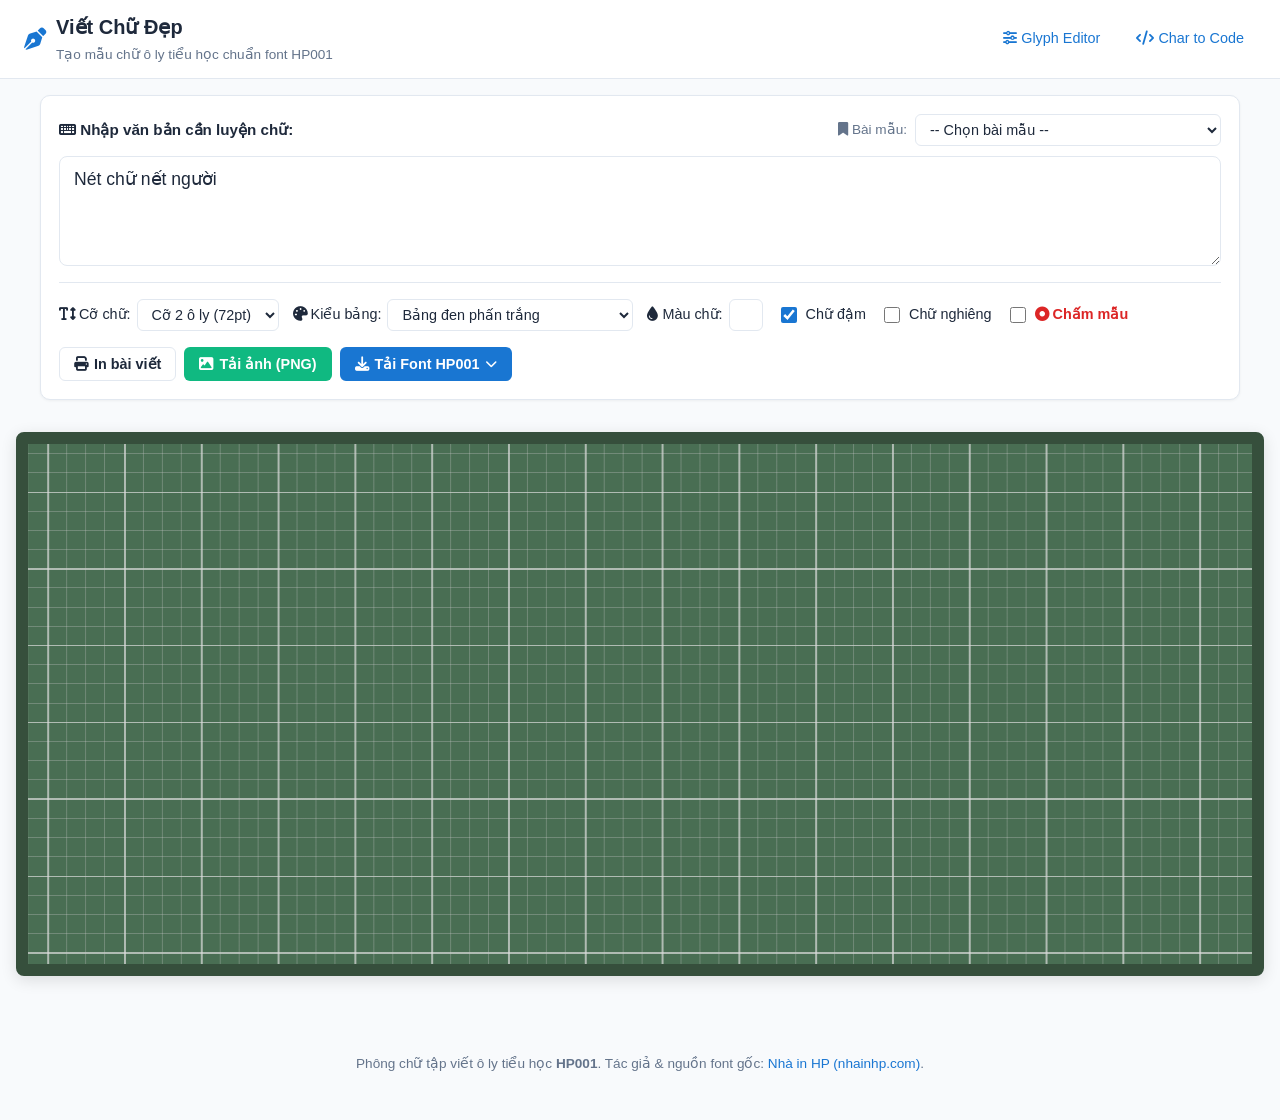
==== index.html @ 9277cbaa "fix(blackboard): isolate blackboard line metrics and line-height from multiline grid capping" ====
<!DOCTYPE html>
<html lang="vi">
  <head>
    <meta charset="UTF-8" />
    <meta name="viewport" content="width=device-width, initial-scale=1.0" />
    <title>Viết Chữ Đẹp - Tạo Mẫu Chữ Ô Ly Tiểu Học (HP001)</title>
    
    <link rel="apple-touch-icon" sizes="180x180" href="/static/img/favicon/apple-touch-icon.png" />
    <link rel="icon" type="image/png" sizes="32x32" href="/static/img/favicon/favicon-32x32.png" />
    <link rel="icon" type="image/png" sizes="16x16" href="/static/img/favicon/favicon-16x16.png" />
    <link rel="manifest" href="/static/img/favicon/site.webmanifest" />
    <link rel="shortcut icon" href="/static/img/favicon/favicon.ico" />
    <meta name="theme-color" content="#ffffff" />

    <!-- Preload handwriting fonts (regular & bold) & blackboard image -->
    <link rel="preload" href="/static/font/HP001N30.ttf" as="font" type="font/ttf" crossorigin />
    <link rel="preload" href="/static/font/HP001B30.ttf" as="font" type="font/ttf" crossorigin />
    <link rel="preload" href="/static/img/blackboard.png" as="image" />

    <link rel="stylesheet" href="/static/css/main.css?v=20261015_4" />
    <link rel="stylesheet" href="/static/css/board.css?v=20261015_4" />
    <link rel="stylesheet" href="https://cdnjs.cloudflare.com/ajax/libs/font-awesome/6.1.2/css/all.min.css" />

    <script src="/static/js/jquery-3.6.0.min.js"></script>
    <script src="/static/js/config.js?v=20261015_4"></script>
    <script src="/static/js/utils.js?v=20261015_4"></script>
    <script src="/static/js/model.js?v=20261015_4"></script>
    <script src="/static/js/view.js?v=20261015_4"></script>
    <script src="/static/js/controller.js?v=20261015_4"></script>
    <script src="/static/js/index.js?v=20261015_4"></script>
  </head>
  <body>
    <header class="app-header no-print">
      <div class="brand">
        <i class="fa-solid fa-pen-nib" style="color: #1976d2; font-size: 1.4rem;"></i>
        <div>
          <h1>Viết Chữ Đẹp</h1>
          <span>Tạo mẫu chữ ô ly tiểu học chuẩn font HP001</span>
        </div>
      </div>
      <nav class="nav-links">
        <a href="/editor/" title="Công cụ chỉnh sửa các quy tắc nối chữ"><i class="fa-solid fa-sliders"></i> Glyph Editor</a>
        <a href="/getcode.html" title="Tra cứu mã ký tự Unicode"><i class="fa-solid fa-code"></i> Char to Code</a>
      </nav>
    </header>

    <main class="app-main">
      <div class="panel-container no-print">
        <div class="panel">
          <div class="input-section">
            <div class="input-header">
              <label for="input"><i class="fa-solid fa-keyboard"></i> Nhập văn bản cần luyện chữ:</label>
              <div class="sample-select-wrapper">
                <span><i class="fa-solid fa-bookmark"></i> Bài mẫu:</span>
                <select id="sample-select" onchange="view.loadSample(this.value)">
                  <option value="">-- Chọn bài mẫu --</option>
                  <option value="sample1">Nét chữ nết người</option>
                  <option value="sample2">Công cha như núi Thái Sơn (Thơ lục bát)</option>
                  <option value="sample3">Học ăn, học nói...</option>
                  <option value="sample4">Trường của em be bé (Bài thơ tiểu học)</option>
                  <option value="sample5">Bảng chữ cái tiếng Việt</option>
                </select>
              </div>
            </div>
            <textarea id="input" placeholder="Nhập chữ cần luyện viết tại đây (ví dụ: Nét chữ nết người)..." rows="3">Nét chữ nết người</textarea>
          </div>

          <div class="toolbar">
            <div class="tool-group">
              <div class="tool-item">
                <label for="font-size-select"><i class="fa-solid fa-text-height"></i> Cỡ chữ:</label>
                <select id="font-size-select">
                  <option selected value="72">Cỡ 2 ô ly (72pt)</option>
                  <option value="37">Cỡ 1 ô ly (37pt)</option>
                </select>
              </div>

              <div class="tool-item">
                <label for="board-color-select"><i class="fa-solid fa-palette"></i> Kiểu bảng:</label>
                <select id="board-color-select">
                  <option selected value="black">Bảng đen phấn trắng</option>
                  <option value="white">Vở ô ly (Giấy trắng)</option>
                  <option value="white_11x14">Vở ô ly 11x14 (Trang vở)</option>
                  <option value="blackboard">Bảng con tiểu học (Blackboard)</option>
                </select>
              </div>

              <div class="tool-item">
                <label for="font-color-input"><i class="fa-solid fa-droplet"></i> Màu chữ:</label>
                <input type="color" id="font-color-input" value="#ffffff" title="Chọn màu chữ" />
              </div>

              <div class="tool-item">
                <input type="checkbox" id="weight-checkbox" checked />
                <label for="weight-checkbox">Chữ đậm</label>
              </div>

              <div class="tool-item">
                <input type="checkbox" id="style-checkbox" />
                <label for="style-checkbox">Chữ nghiêng</label>
              </div>

              <!-- Dotting feature controls -->
              <div class="tool-item tool-dotting-toggle">
                <input type="checkbox" id="dotting-checkbox" />
                <label for="dotting-checkbox" style="cursor: pointer; font-weight: 600; color: #dc2626;" title="Bật/Tắt chế độ chấm mẫu hướng dẫn viết">
                  <i class="fa-solid fa-circle-dot"></i> Chấm mẫu
                </label>
              </div>

              <div id="dotting-options" class="dotting-options-wrapper" style="display: none;">
                <div class="tool-item">
                  <label for="dotting-line-select" title="Chọn dòng để cài đặt riêng hoặc áp dụng chung"><i class="fa-solid fa-bars"></i> Dòng:</label>
                  <select id="dotting-line-select" style="padding: 2px 6px; font-size: 0.82rem; height: 26px; border-radius: 4px; border: 1px solid #cbd5e1;">
                    <option value="all">Tất cả các dòng</option>
                  </select>
                  <button type="button" id="btn-reset-line-dotting" class="btn-icon-subtle no-print" title="Đặt lại dòng này về mặc định chung" style="display: none; background: none; border: none; cursor: pointer; color: #dc2626; padding: 2px 4px; font-size: 0.85rem;">
                    <i class="fa-solid fa-rotate-left"></i>
                  </button>
                </div>

                <div class="tool-item">
                  <label for="dotting-spaces-input" title="Khoảng cách giữa 2 chấm (theo số ô lớn)">Cách:</label>
                  <input type="number" id="dotting-spaces-input" min="1" max="30" value="2" class="num-input-sm" title="Khoảng cách giữa các chấm (số ô lớn)" />
                  <span class="unit-text">ô</span>
                </div>

                <div class="tool-item">
                  <label for="dotting-reps-input" title="Số chấm trên một dòng">Số chấm:</label>
                  <input type="number" id="dotting-reps-input" min="1" max="50" value="5" class="num-input-sm" title="Số lần chấm trên một dòng" />
                  <span id="dotting-reps-badge" class="badge-subtle" title="Trạng thái lặp chấm">Tự do</span>
                </div>

                <div class="tool-item">
                  <label for="dotting-lines-input" title="Số dòng bài tập cần chấm">Số dòng:</label>
                  <input type="number" id="dotting-lines-input" min="1" max="30" value="1" class="num-input-sm" title="Số dòng bài tập cần chấm" />
                </div>

                <div class="tool-item">
                  <input type="checkbox" id="dotting-fulldot-checkbox" checked />
                  <label for="dotting-fulldot-checkbox" title="Chọn: Chấm toàn bộ dòng. Bỏ chọn: Chỉ chấm dòng 1 và đầu các dòng tiếp theo">Chấm hết</label>
                </div>

                <div class="tool-item">
                  <label for="dotting-outline-select" title="Chữ mờ đi kèm chấm để học sinh tập tô nét"><i class="fa-solid fa-pen-nib"></i> Nét mờ:</label>
                  <select id="dotting-outline-select" style="padding: 2px 6px; font-size: 0.82rem; height: 26px; border-radius: 4px; border: 1px solid #cbd5e1;">
                    <option value="none">Không nét mờ</option>
                    <optgroup label="Nét mờ (Độ mờ)">
                      <option value="faint_all">Cả dòng (Mờ)</option>
                      <option value="faint_first">Chữ đầu (Mờ)</option>
                    </optgroup>
                    <optgroup label="Chữ chấm đồ (HP001TD)">
                      <option value="dotted_all">Cả dòng (Chấm đồ)</option>
                      <option value="dotted_first">Chữ đầu (Chấm đồ)</option>
                    </optgroup>
                    <optgroup label="Viền nét (Rỗng lòng)">
                      <option value="curve_all">Cả dòng (Viền nét)</option>
                      <option value="curve_first">Chữ đầu (Viền nét)</option>
                    </optgroup>
                  </select>
                </div>

                <div class="tool-item">
                  <input type="color" id="dotting-color-input" value="#e53935" title="Màu chấm đặt bút" style="width: 26px; height: 26px; padding: 1px; border-radius: 4px; cursor: pointer; border: 1px solid #cbd5e1;" />
                </div>
              </div>
            </div>

            <div class="action-group">
              <button type="button" class="btn btn-outline" onclick="window.print()" title="In ra giấy A4 hoặc lưu PDF">
                <i class="fa-solid fa-print"></i> In bài viết
              </button>
              <button type="button" class="btn btn-success" onclick="view.exportToPng()" title="Tải hình ảnh nét cao PNG">
                <i class="fa-solid fa-image"></i> Tải ảnh (PNG)
              </button>

              <!-- Download Font Dropdown -->
              <div class="dropdown">
                <button type="button" class="btn btn-primary" title="Tải font chữ HP001 để cài đặt trên máy tính">
                  <i class="fa-solid fa-download"></i> Tải Font HP001 <i class="fa-solid fa-chevron-down" style="font-size: 0.75rem;"></i>
                </button>
                <div class="dropdown-content">
                  <button type="button" class="dropdown-item" onclick="view.downloadFont('normal')">
                    <i class="fa-solid fa-font"></i> Font Thường (HP001N30.ttf)
                  </button>
                  <button type="button" class="dropdown-item" onclick="view.downloadFont('bold')">
                    <i class="fa-solid fa-bold"></i> Font Đậm (HP001B30.ttf)
                  </button>
                  <a href="http://nhainhp.com/?page=taive" target="_blank" rel="noopener noreferrer" class="dropdown-item" title="Nguồn font HP001 & bộ gõ HPKey từ Nhà in HP">
                    <i class="fa-solid fa-arrow-up-right-from-square"></i> Nguồn font: nhainhp.com
                  </a>
                </div>
              </div>
            </div>
          </div>
        </div>
      </div>

      <!-- Handwriting board display: fills viewport horizontally -->
      <div class="board-container">
        <div class="board black">
          <div class="grid">
            <div id="result" class="result-text bold"></div>
          </div>
        </div>
      </div>
    </main>

    <footer class="app-footer no-print">
      <p>
        Phông chữ tập viết ô ly tiểu học <strong>HP001</strong>. Tác giả & nguồn font gốc: <a href="http://nhainhp.com/?page=taive" target="_blank" rel="noopener noreferrer">Nhà in HP (nhainhp.com)</a>.
      </p>
    </footer>
  </body>
</html>
---- static/css/main.css ----
@font-face {
    font-family: HP001;
    font-weight: normal;
    font-style: normal;
    font-display: block;
    src: url(/static/font/HP001N30.ttf) format('truetype');
}

@font-face {
    font-family: HP001;
    font-weight: bold;
    font-style: normal;
    font-display: block;
    src: url(/static/font/HP001B30.ttf) format('truetype');
}

@font-face {
    font-family: 'HP001TD';
    font-weight: normal;
    font-style: normal;
    font-display: block;
    src: url(/static/font/HP001TD.otf) format('opentype');
}

:root {
    --primary: #1976d2;
    --primary-hover: #1565c0;
    --bg-page: #f8fafc;
    --surface: #ffffff;
    --border: #e2e8f0;
    --text-main: #1e293b;
    --text-muted: #64748b;
}

* {
    box-sizing: border-box;
}

body {
    margin: 0;
    padding: 0;
    font-family: -apple-system, BlinkMacSystemFont, "Segoe UI", Roboto, "Helvetica Neue", Arial, sans-serif;
    background-color: var(--bg-page);
    color: var(--text-main);
    line-height: 1.5;
}

/* Header */
.app-header {
    background: var(--surface);
    border-bottom: 1px solid var(--border);
    padding: 12px 24px;
    display: flex;
    justify-content: space-between;
    align-items: center;
    flex-wrap: wrap;
    gap: 12px;
}

.brand {
    display: flex;
    align-items: center;
    gap: 10px;
}

.brand h1 {
    margin: 0;
    font-size: 1.25rem;
    font-weight: 700;
    color: var(--text-main);
}

.brand span {
    font-size: 0.85rem;
    color: var(--text-muted);
}

.nav-links {
    display: flex;
    gap: 12px;
    align-items: center;
}

.nav-links a {
    color: var(--primary);
    text-decoration: none;
    font-size: 0.9rem;
    font-weight: 500;
    padding: 6px 12px;
    border-radius: 6px;
    transition: background 0.15s;
}

.nav-links a:hover {
    background: #e2e8f0;
}

/* Layout Containers */
.app-main {
    width: 100%;
    margin: 0;
    padding: 0;
    box-sizing: border-box;
}

.panel-container {
    max-width: 1240px;
    margin: 0 auto;
    padding: 16px 20px 0 20px;
    box-sizing: border-box;
}

.board-container {
    width: 100%;
    padding: 0 16px 24px 16px;
    box-sizing: border-box;
    overflow-x: auto;
    -webkit-overflow-scrolling: touch;
}

/* Control Panel */
.panel {
    background: var(--surface);
    border: 1px solid var(--border);
    border-radius: 10px;
    padding: 18px;
    box-shadow: 0 1px 3px rgba(0, 0, 0, 0.05);
    margin-bottom: 20px;
}

.input-section {
    display: flex;
    flex-direction: column;
    gap: 10px;
}

.input-header {
    display: flex;
    justify-content: space-between;
    align-items: center;
    flex-wrap: wrap;
    gap: 8px;
}

.input-header label {
    font-weight: 600;
    font-size: 0.95rem;
}

.sample-select-wrapper {
    display: flex;
    align-items: center;
    gap: 8px;
}

.sample-select-wrapper span {
    font-size: 0.85rem;
    color: var(--text-muted);
}

textarea#input {
    width: 100%;
    min-height: 110px;
    padding: 12px 14px;
    font-size: 1.1rem;
    font-family: inherit;
    border: 1.5px solid var(--border);
    border-radius: 8px;
    resize: vertical;
    outline: none;
    transition: border-color 0.2s, box-shadow 0.2s;
    background: #ffffff;
    color: #1e293b;
}

textarea#input:focus {
    border-color: var(--primary);
    box-shadow: 0 0 0 3px rgba(25, 118, 210, 0.15);
}

/* Controls Toolbar */
.toolbar {
    display: flex;
    flex-wrap: wrap;
    align-items: center;
    justify-content: space-between;
    gap: 16px;
    margin-top: 16px;
    padding-top: 16px;
    border-top: 1px solid var(--border);
}

.tool-group {
    display: flex;
    align-items: center;
    flex-wrap: wrap;
    gap: 14px;
}

.tool-item {
    display: flex;
    align-items: center;
    gap: 6px;
    font-size: 0.9rem;
}

.tool-item label {
    font-weight: 500;
    color: var(--text-main);
    cursor: pointer;
}

select, input[type="text"] {
    padding: 6px 10px;
    border: 1px solid var(--border);
    border-radius: 6px;
    font-size: 0.9rem;
    background: #ffffff;
    color: var(--text-main);
    outline: none;
}

select:focus {
    border-color: var(--primary);
}

input[type="checkbox"] {
    width: 16px;
    height: 16px;
    cursor: pointer;
    accent-color: var(--primary);
}

.tool-dotting-toggle input[type="checkbox"] {
    accent-color: #dc2626;
}

.dotting-options-wrapper {
    display: inline-flex;
    align-items: center;
    flex-wrap: wrap;
    gap: 10px;
    background: #fef2f2;
    border: 1px solid #fecaca;
    padding: 4px 10px;
    border-radius: 6px;
    font-size: 0.85rem;
}

.dotting-options-wrapper .tool-item {
    font-size: 0.85rem;
    gap: 4px;
}

.num-input-sm {
    width: 48px;
    padding: 3px 6px;
    border: 1px solid #cbd5e1;
    border-radius: 4px;
    text-align: center;
    font-size: 0.85rem;
    font-family: inherit;
    background: #ffffff;
    color: var(--text-main);
    outline: none;
}

.num-input-sm:focus {
    border-color: #dc2626;
    box-shadow: 0 0 0 2px rgba(220, 38, 38, 0.15);
}

.num-input-sm:disabled {
    background: #e2e8f0;
    color: #64748b;
    cursor: not-allowed;
    border-color: #cbd5e1;
}

.badge-subtle {
    font-size: 0.75rem;
    padding: 2px 6px;
    background: #fee2e2;
    color: #991b1b;
    border: 1px solid #fca5a5;
    border-radius: 4px;
    font-weight: 600;
    white-space: nowrap;
}

.unit-text {
    font-size: 0.8rem;
    color: var(--text-muted);
}

input[type="color"] {
    -webkit-appearance: none;
    border: 1px solid var(--border);
    border-radius: 6px;
    width: 34px;
    height: 32px;
    padding: 2px;
    cursor: pointer;
    background: #ffffff;
}

input[type="color"]::-webkit-color-swatch-wrapper {
    padding: 0;
}

input[type="color"]::-webkit-color-swatch {
    border: none;
    border-radius: 4px;
}

/* Action Buttons */
.action-group {
    display: flex;
    align-items: center;
    flex-wrap: wrap;
    gap: 8px;
}

.btn {
    display: inline-flex;
    align-items: center;
    gap: 6px;
    padding: 8px 14px;
    border-radius: 6px;
    font-size: 0.9rem;
    font-weight: 600;
    cursor: pointer;
    border: 1px solid transparent;
    transition: background 0.15s, transform 0.05s;
    text-decoration: none;
}

.btn:active {
    transform: scale(0.98);
}

.btn-primary {
    background: var(--primary);
    color: #ffffff;
}

.btn-primary:hover {
    background: var(--primary-hover);
}

.btn-outline {
    background: #ffffff;
    border-color: var(--border);
    color: var(--text-main);
}

.btn-outline:hover {
    background: #f1f5f9;
}

.btn-success {
    background: #10b981;
    color: #ffffff;
}

.btn-success:hover {
    background: #059669;
}

.dropdown {
    position: relative;
    display: inline-block;
}

.dropdown-content {
    display: none;
    position: absolute;
    right: 0;
    background-color: #ffffff;
    min-width: 180px;
    box-shadow: 0px 8px 16px rgba(0, 0, 0, 0.15);
    border: 1px solid var(--border);
    border-radius: 6px;
    z-index: 100;
    overflow: hidden;
}

.dropdown:hover .dropdown-content {
    display: block;
}

.dropdown-item {
    display: flex;
    align-items: center;
    gap: 8px;
    padding: 10px 14px;
    color: var(--text-main);
    text-decoration: none;
    font-size: 0.85rem;
    cursor: pointer;
    background: #ffffff;
    border: none;
    width: 100%;
    text-align: left;
}

.dropdown-item:hover {
    background-color: #f1f5f9;
}

/* Responsive adjustments */
@media (max-width: 768px) {
    .app-header {
        flex-direction: column;
        align-items: flex-start;
    }

    .toolbar {
        flex-direction: column;
        align-items: flex-start;
    }

    .action-group {
        width: 100%;
        justify-content: flex-start;
    }
}

/* App Footer */
.app-footer {
    padding: 16px 24px 32px 24px;
    text-align: center;
    font-size: 0.85rem;
    color: var(--text-muted);
}

.app-footer a {
    color: var(--primary);
    text-decoration: none;
    font-weight: 500;
}

.app-footer a:hover {
    text-decoration: underline;
}

/* Line Dotting Controls & Popover */
.line-dot-wrapper {
    position: relative;
    display: inline-flex;
    align-items: center;
    margin-left: 4px;
    vertical-align: middle;
}

.btn-line-dot-badge {
    display: inline-flex;
    align-items: center;
    gap: 3px;
    background: #fee2e2;
    color: #b91c1c;
    border: 1px solid #fca5a5;
    border-radius: 3px;
    padding: 0 5px;
    height: 18px;
    font-size: 0.68rem;
    font-weight: 600;
    cursor: pointer;
    box-shadow: 0 1px 2px rgba(0, 0, 0, 0.08);
    transition: all 0.15s ease;
    font-family: -apple-system, BlinkMacSystemFont, "Segoe UI", Roboto, sans-serif;
    line-height: 1;
    white-space: nowrap;
    touch-action: manipulation;
}

.btn-line-dot-badge:hover {
    background: #fecaca;
    border-color: #f87171;
    transform: scale(1.04);
}

.btn-line-dot-badge.is-custom {
    background: #dc2626;
    color: #ffffff;
    border-color: #b91c1c;
}

/* Elevate stacking context when popover is open so it NEVER renders behind other lines */
p.line.has-dot-popover {
    z-index: 900 !important;
}

.word.is-dotting-open,
.word.is-dotting-open .word-handle,
p.line.has-dot-popover .word.is-dotting-open .word-handle {
    opacity: 1 !important;
    pointer-events: auto !important;
    z-index: 1000 !important;
}

.line-dot-popover {
    position: absolute;
    left: 0;
    top: calc(100% + 4px);
    width: 210px;
    background: #ffffff;
    border: 1px solid #cbd5e1;
    border-radius: 8px;
    box-shadow: 0 10px 25px -5px rgba(0, 0, 0, 0.25), 0 8px 10px -6px rgba(0, 0, 0, 0.15);
    padding: 10px 12px;
    z-index: 2000 !important;
    font-family: -apple-system, BlinkMacSystemFont, "Segoe UI", Roboto, sans-serif;
    font-size: 0.85rem;
    color: #1e293b;
    line-height: 1.4;
    white-space: normal;
    text-align: left;
}

/* Cancel italic skew on popover so it stays upright */
.grid.italics .line-dot-popover,
.italics .line-dot-popover {
    transform: skewX(17deg);
    transform-origin: top left;
}

.line-dot-popover .popover-header {
    display: flex;
    justify-content: space-between;
    align-items: center;
    margin-bottom: 8px;
    padding-bottom: 4px;
    border-bottom: 1px solid #f1f5f9;
}

.line-dot-popover .popover-header strong {
    font-size: 0.85rem;
    color: #0f172a;
}

.line-dot-popover .popover-close {
    background: none;
    border: none;
    font-size: 1.1rem;
    line-height: 1;
    cursor: pointer;
    color: #94a3b8;
    padding: 0 4px;
}

.line-dot-popover .popover-close:hover {
    color: #334155;
}

.line-dot-popover .popover-row {
    display: flex;
    align-items: center;
    justify-content: space-between;
    margin-bottom: 8px;
}

.line-dot-popover .step-control {
    display: inline-flex;
    align-items: center;
    gap: 4px;
}

.line-dot-popover .btn-step {
    width: 22px;
    height: 22px;
    padding: 0;
    display: inline-flex;
    align-items: center;
    justify-content: center;
    background: #f1f5f9;
    border: 1px solid #cbd5e1;
    border-radius: 4px;
    cursor: pointer;
    font-weight: bold;
    font-size: 0.85rem;
    color: #334155;
}

.line-dot-popover .btn-step:hover {
    background: #e2e8f0;
}

.line-dot-popover .step-val {
    font-weight: 600;
    min-width: 32px;
    text-align: center;
    color: #0f172a;
}

.line-dot-popover .btn-popover-reset {
    width: 100%;
    padding: 4px 8px;
    font-size: 0.78rem;
    background: #f8fafc;
    border: 1px solid #e2e8f0;
    border-radius: 4px;
    color: #64748b;
    cursor: pointer;
    transition: background 0.15s;
}

.line-dot-popover .btn-popover-reset:hover {
    background: #fee2e2;
    border-color: #fca5a5;
    color: #dc2626;
}

/* Word Dotting Configuration Button and Popover */
.word-dot-wrapper {
    position: relative;
    display: inline-flex;
    align-items: center;
    vertical-align: middle;
}

.btn-word-dot-badge {
    display: inline-flex;
    align-items: center;
    gap: 3px;
    background: #e0f2fe;
    color: #0369a1;
    border: 1px solid #7dd3fc;
    border-radius: 3px;
    padding: 0 5px;
    height: 18px;
    font-size: 0.68rem;
    font-weight: 600;
    cursor: pointer;
    box-shadow: 0 1px 2px rgba(0, 0, 0, 0.08);
    transition: all 0.15s ease;
    font-family: -apple-system, BlinkMacSystemFont, "Segoe UI", Roboto, sans-serif;
    line-height: 1;
    white-space: nowrap;
    touch-action: manipulation;
}

.btn-word-dot-badge:hover {
    background: #bae6fd;
    border-color: #38bdf8;
    transform: scale(1.04);
}

.btn-word-dot-badge.is-custom {
    background: #0284c7;
    color: #ffffff;
    border-color: #0369a1;
}

.btn-word-dot-badge.is-empty {
    background: #f1f5f9;
    color: #64748b;
    border-color: #cbd5e1;
}

.btn-word-dot-badge.is-empty:hover {
    background: #e2e8f0;
    color: #475569;
    border-color: #94a3b8;
}

.word-dot-config-popover {
    position: absolute;
    left: 0;
    top: calc(100% + 4px);
    width: 260px;
    background: #ffffff;
    border: 1px solid #cbd5e1;
    border-radius: 8px;
    box-shadow: 0 10px 25px -5px rgba(0, 0, 0, 0.25), 0 8px 10px -6px rgba(0, 0, 0, 0.15);
    padding: 10px 12px;
    z-index: 2000 !important;
    font-family: -apple-system, BlinkMacSystemFont, "Segoe UI", Roboto, sans-serif;
    font-size: 0.82rem;
    color: #1e293b;
    line-height: 1.4;
    white-space: normal;
    text-align: left;
}

.grid.italics .word-dot-config-popover,
.italics .word-dot-config-popover {
    transform: skewX(17deg);
    transform-origin: top left;
}

.word-dot-config-popover .popover-header {
    display: flex;
    justify-content: space-between;
    align-items: center;
    margin-bottom: 8px;
    padding-bottom: 5px;
    border-bottom: 1px solid #f1f5f9;
}

.word-dot-config-popover .popover-header strong {
    font-size: 0.82rem;
    color: #0f172a;
}

.word-dot-config-popover .popover-close {
    background: none;
    border: none;
    font-size: 1.1rem;
    line-height: 1;
    cursor: pointer;
    color: #94a3b8;
    padding: 0 4px;
}

.word-dot-config-popover .popover-close:hover {
    color: #334155;
}

.dot-cfg-list {
    display: flex;
    flex-direction: column;
    gap: 6px;
    max-height: 240px;
    overflow-y: auto;
}

.dot-cfg-item {
    display: flex;
    align-items: center;
    justify-content: space-between;
    gap: 6px;
    padding: 6px 8px;
    border: 1px solid #e2e8f0;
    border-radius: 6px;
    background: #f8fafc;
    cursor: pointer;
    transition: all 0.15s ease;
}

.dot-cfg-item:hover {
    background: #eff6ff;
    border-color: #93c5fd;
}

.dot-cfg-item.is-selected {
    background: #eff6ff;
    border-color: #3b82f6;
    box-shadow: 0 0 0 1px #3b82f6;
}

.dot-cfg-item-main {
    flex: 1;
    min-width: 0;
}

.dot-cfg-item-title {
    display: flex;
    align-items: center;
    gap: 6px;
    font-size: 0.8rem;
    color: #0f172a;
}

.dot-cfg-item-desc {
    font-size: 0.72rem;
    color: #64748b;
    margin-top: 1px;
    line-height: 1.25;
}

.dot-cfg-check {
    font-size: 0.85rem;
}

.popover-dynamic-teaser {
    margin-top: 8px;
    padding-top: 6px;
    border-top: 1px solid #f1f5f9;
}

.popover-dynamic-teaser .dynamic-badge {
    font-size: 0.75rem;
    font-weight: 600;
    color: #2563eb;
    display: flex;
    align-items: center;
    gap: 4px;
}

.popover-dynamic-teaser .dynamic-hint {
    font-size: 0.7rem;
    color: #64748b;
    line-height: 1.3;
    margin-top: 2px;
}
---- static/css/board.css ----
:root {
    --grid-unit: 14.4pt;
    --grid-size: calc(var(--grid-unit) * 4);
}

.board {
    margin: 12px 0 24px 0;
    width: 100%;
    max-width: 100%;
    min-height: 520px;
    border-radius: 8px;
    overflow-x: auto;
    overflow-y: hidden;
    -webkit-overflow-scrolling: touch;
    box-shadow: 0 4px 16px rgba(0, 0, 0, 0.12);
    transition: background 0.25s ease, color 0.25s ease;
    background-clip: padding-box;
    /* Safari clipping stabilization */
    isolation: isolate;
    position: relative;
    box-sizing: border-box;
}

.board.black,
.board.black_infinite {
    color: #ffffff;
    background-color: #496e53;
    border: 12px solid #364f3c;
    -webkit-font-smoothing: antialiased;
    -moz-osx-font-smoothing: grayscale;
}

/*
 * BLACKBOARD SLATE ARCHITECTURE:
 * Converted directly from vector Adobe Illustrator artboard (Bang-a-a.ai):
 * Artboard: 841.89pt x 595.28pt (A4 Landscape, mapped to 842px x 595px).
 * Grid: 10 rows x 15 columns (14 regular 20mm cells + 1 left number margin).
 * Line 2 Baseline: y = 407.45px.
 * Line 2 Start: x = 96.09px.
 */
.board.blackboard {
    width: 842px;
    height: 595px;
    min-width: 842px;
    min-height: 595px;
    max-width: 100%;
    margin: 12px auto 24px auto;
    background-color: #4e6957;
    background-image: url('/static/img/blackboard.svg');
    background-repeat: no-repeat;
    background-position: 0 0;
    background-size: 842px 595px;
    border: none;
    box-shadow: 0 8px 24px rgba(0, 0, 0, 0.3);
    position: relative;
    overflow: hidden;
    color: #ffffff;
    border-radius: 4px;
}

.board.blackboard .grid {
    width: 842px;
    height: 595px;
    min-width: 842px;
    min-height: 595px;
    background-image: none !important;
    padding: 0;
    margin: 0;
    position: relative;
    transform: none !important;
    overflow: hidden;
}

.board.blackboard #result,
.board.blackboard .result-text {
    display: block !important;
    position: absolute !important;
    left: 96.09px !important;
    top: 192px; /* Calibrated for 281.5px large font size; baseline at y = 408.05px */
    width: max-content !important;
    min-width: 0 !important;
    max-width: none !important;
    height: auto !important;
    padding: 0 !important;
    margin: 0 !important;
    font-size: 281.5px;
    line-height: 1 !important;
    font-family: HP001, serif;
    color: #ffffff;
    box-sizing: border-box !important;
    white-space: nowrap !important;
}

.board.blackboard #result.small,
.board.blackboard .result-text.small {
    font-size: 144.66px;
    top: 297px; /* Calibrated for 144.66px small font size (37pt equivalent); baseline at y = 408.05px */
}

.board.blackboard #result > p.line,
.board.blackboard .result-text > p.line,
.board.blackboard #result.small > p.line,
.board.blackboard .result-text.small > p.line {
    height: auto !important;
    max-height: none !important;
    min-height: 0 !important;
    margin: 0 !important;
    padding: 0 !important;
    line-height: 1 !important;
    box-sizing: border-box !important;
    white-space: nowrap !important;
    overflow: visible !important;
}

.board.blackboard #result > p.line:last-child::after,
.board.blackboard .result-text > p.line:last-child::after {
    display: none !important;
}

.board.blackboard .word,
.board.blackboard .word-text,
.board.blackboard .word-space {
    line-height: 1 !important;
    vertical-align: baseline !important;
}

.board.blackboard .grid.italics #result,
.board.blackboard.italics #result,
.board.blackboard .grid.italics .result-text,
.board.blackboard.italics .result-text {
    transform: skewX(-17deg);
    transform-origin: 0 var(--baseline-offset, 216px);
}

.board.blackboard .word-handle {
    top: -24px;
}

.board.white {
    color: #2b1055;
    background-color: #ffffff;
    border: 12px solid #e0dfd5;
    -webkit-font-smoothing: antialiased;
    -moz-osx-font-smoothing: grayscale;
}

/*
 * WHITEBOARD 11x14 (NOTEBOOK PAGE) ARCHITECTURE:
 * Clone of the whiteboard constrained to 11 blocks wide x 14 blocks tall.
 * 1 block = 4x4 little cells (var(--grid-size) = 4 * var(--grid-unit) = 76.8px).
 * 1 little cell = var(--grid-unit) = 14.4pt = 19.2px.
 * Buffer: 2 little cells above & below, 1 little cell left & right.
 * Total width: 1 + 44 + 1 = 46 little cells = 883.2px.
 * Total height: 2 + 56 + 2 = 60 little cells = 1152px.
 */
.board.white_11x14,
.board.white_10x14 {
    width: 883.2px;
    height: 1152px;
    min-width: 883.2px;
    min-height: 1152px;
    max-width: 100%;
    margin: 12px auto 24px auto;
    background-color: #ffffff;
    border: 1px solid #d1d5db;
    box-shadow: 0 4px 20px rgba(0, 0, 0, 0.12);
    border-radius: 4px;
    position: relative;
    overflow: hidden;
    color: #2b1055;
    box-sizing: content-box;
}

.board.white_11x14 .grid,
.board.white_10x14 .grid {
    width: 883.2px;
    height: 1152px;
    min-width: 883.2px;
    min-height: 1152px;
    padding: 0;
    margin: 0;
    position: relative;
    overflow: hidden;
    transform: none;
    background-size: var(--grid-size) calc(var(--grid-unit) * 20);
    /* 1 cell buffer left (19.2px), 2 cells buffer top (38.4px) */
    background-position: var(--grid-unit) calc(var(--grid-unit) * 2);
    background-repeat: repeat;
}

.board.white_11x14 .grid.italics,
.board.white_10x14 .grid.italics {
    width: 1350px;
    -webkit-transform: skewX(-17deg);
    transform: skewX(-17deg);
    -webkit-transform-origin: 0 0;
    transform-origin: 0 0;
}

.board.white_11x14 #result,
.board.white_11x14 .result-text,
.board.white_10x14 #result,
.board.white_10x14 .result-text {
    position: absolute;
    left: var(--grid-unit);
    top: 0;
    width: max-content;
    padding: 0;
    margin: 0;
    font-family: HP001, serif;
    color: #2b1055;
    box-sizing: border-box;
    white-space: nowrap;
    display: grid;
    grid-auto-flow: row;
    grid-auto-rows: calc(var(--grid-unit) * 8);
    row-gap: 0;
    /* Large font (72pt): 2 blocks per line (153.6px line height), baseline on major line 1 */
    font-size: 72pt;
    line-height: calc(var(--grid-unit) * 8);
    padding-top: calc(var(--grid-unit) * 0.2 + 9.75px);
}

.board.white_11x14 #result > p.line,
.board.white_11x14 .result-text > p.line,
.board.white_10x14 #result > p.line,
.board.white_10x14 .result-text > p.line {
    height: calc(var(--grid-unit) * 8) !important;
    max-height: calc(var(--grid-unit) * 8) !important;
    min-height: 0 !important;
    line-height: calc(var(--grid-unit) * 8) !important;
    box-sizing: border-box !important;
    margin: 0 !important;
    padding: 0 !important;
    white-space: nowrap !important;
    overflow: visible !important;
}

/* Small font (37pt): 1 block per line (76.8px line height), baseline on major line 1 */
.board.white_11x14 #result.small,
.board.white_11x14 .result-text.small,
.board.white_10x14 #result.small,
.board.white_10x14 .result-text.small {
    grid-auto-rows: calc(var(--grid-unit) * 4);
    font-size: 37pt;
    line-height: calc(var(--grid-unit) * 4);
    padding-top: calc(var(--grid-unit) * 3.34 + 0.6px);
}

.board.white_11x14 #result.small > p.line,
.board.white_11x14 .result-text.small > p.line,
.board.white_10x14 #result.small > p.line,
.board.white_10x14 .result-text.small > p.line {
    height: calc(var(--grid-unit) * 4) !important;
    max-height: calc(var(--grid-unit) * 4) !important;
    min-height: 0 !important;
    line-height: calc(var(--grid-unit) * 4) !important;
    box-sizing: border-box !important;
    margin: 0 !important;
    padding: 0 !important;
    white-space: nowrap !important;
    overflow: visible !important;
}

.board.white_11x14 p.line::after,
.board.white_11x14 .result-text > p.line::after,
.board.white_10x14 p.line::after,
.board.white_10x14 .result-text > p.line::after {
    display: none !important;
    content: none !important;
}

/* 
 * UNIFIED GRID TILE ARCHITECTURE:
 * Both the major lines and minor lines are defined within the EXACT SAME 4x4 repeating tile.
 * display: inline-block + width: max-content ensures the grid expands dynamically with long text,
 * so scrolling to the right NEVER ends early!
 */
.grid {
    display: inline-block;
    width: max-content;
    min-width: 100%;
    min-height: 520px;
    padding-right: 200px; /* Ample grid space after the last character so it never cuts off */
    box-sizing: border-box;
    vertical-align: top;
    position: relative;

    background-size: var(--grid-size) calc(var(--grid-unit) * 20);
    background-position: var(--grid-unit) calc(var(--grid-unit) * 2.5);
    background-repeat: repeat;
    transition: transform 0.2s ease;
    -webkit-backface-visibility: hidden;
    backface-visibility: hidden;

    background-image:
      /* Vertical lines: Major line at 0, Minor lines at 14.4pt, 28.8pt, 43.2pt */
      linear-gradient(to right,
        var(--grid-major-color) 0, var(--grid-major-color) 1.5px, transparent 1.5px,
        transparent calc(var(--grid-unit) - 0.5px),
        var(--grid-minor-color) calc(var(--grid-unit) - 0.5px), var(--grid-minor-color) calc(var(--grid-unit) + 0.5px), transparent calc(var(--grid-unit) + 0.5px),
        transparent calc(var(--grid-unit) * 2 - 0.5px),
        var(--grid-minor-color) calc(var(--grid-unit) * 2 - 0.5px), var(--grid-minor-color) calc(var(--grid-unit) * 2 + 0.5px), transparent calc(var(--grid-unit) * 2 + 0.5px),
        transparent calc(var(--grid-unit) * 3 - 0.5px),
        var(--grid-minor-color) calc(var(--grid-unit) * 3 - 0.5px), var(--grid-minor-color) calc(var(--grid-unit) * 3 + 0.5px), transparent calc(var(--grid-unit) * 3 + 0.5px),
        transparent var(--grid-size)
      ),
      /* Horizontal lines: Integer-locked 384px period (5 blocks / 20 sub-cells) eliminating fractional accumulation */
      linear-gradient(to bottom,
        var(--grid-major-color) 0, var(--grid-major-color) 1.5px, transparent 1.5px,
        transparent calc(var(--grid-unit) * 1 - 0.5px), var(--grid-minor-color) calc(var(--grid-unit) * 1 - 0.5px), var(--grid-minor-color) calc(var(--grid-unit) * 1 + 0.5px), transparent calc(var(--grid-unit) * 1 + 0.5px),
        transparent calc(var(--grid-unit) * 2 - 0.5px), var(--grid-minor-color) calc(var(--grid-unit) * 2 - 0.5px), var(--grid-minor-color) calc(var(--grid-unit) * 2 + 0.5px), transparent calc(var(--grid-unit) * 2 + 0.5px),
        transparent calc(var(--grid-unit) * 3 - 0.5px), var(--grid-minor-color) calc(var(--grid-unit) * 3 - 0.5px), var(--grid-minor-color) calc(var(--grid-unit) * 3 + 0.5px), transparent calc(var(--grid-unit) * 3 + 0.5px),
        transparent calc(var(--grid-unit) * 4 - 0.75px), var(--grid-major-color) calc(var(--grid-unit) * 4 - 0.75px), var(--grid-major-color) calc(var(--grid-unit) * 4 + 0.75px), transparent calc(var(--grid-unit) * 4 + 0.75px),
        transparent calc(var(--grid-unit) * 5 - 0.5px), var(--grid-minor-color) calc(var(--grid-unit) * 5 - 0.5px), var(--grid-minor-color) calc(var(--grid-unit) * 5 + 0.5px), transparent calc(var(--grid-unit) * 5 + 0.5px),
        transparent calc(var(--grid-unit) * 6 - 0.5px), var(--grid-minor-color) calc(var(--grid-unit) * 6 - 0.5px), var(--grid-minor-color) calc(var(--grid-unit) * 6 + 0.5px), transparent calc(var(--grid-unit) * 6 + 0.5px),
        transparent calc(var(--grid-unit) * 7 - 0.5px), var(--grid-minor-color) calc(var(--grid-unit) * 7 - 0.5px), var(--grid-minor-color) calc(var(--grid-unit) * 7 + 0.5px), transparent calc(var(--grid-unit) * 7 + 0.5px),
        transparent calc(var(--grid-unit) * 8 - 0.75px), var(--grid-major-color) calc(var(--grid-unit) * 8 - 0.75px), var(--grid-major-color) calc(var(--grid-unit) * 8 + 0.75px), transparent calc(var(--grid-unit) * 8 + 0.75px),
        transparent calc(var(--grid-unit) * 9 - 0.5px), var(--grid-minor-color) calc(var(--grid-unit) * 9 - 0.5px), var(--grid-minor-color) calc(var(--grid-unit) * 9 + 0.5px), transparent calc(var(--grid-unit) * 9 + 0.5px),
        transparent calc(var(--grid-unit) * 10 - 0.5px), var(--grid-minor-color) calc(var(--grid-unit) * 10 - 0.5px), var(--grid-minor-color) calc(var(--grid-unit) * 10 + 0.5px), transparent calc(var(--grid-unit) * 10 + 0.5px),
        transparent calc(var(--grid-unit) * 11 - 0.5px), var(--grid-minor-color) calc(var(--grid-unit) * 11 - 0.5px), var(--grid-minor-color) calc(var(--grid-unit) * 11 + 0.5px), transparent calc(var(--grid-unit) * 11 + 0.5px),
        transparent calc(var(--grid-unit) * 12 - 0.75px), var(--grid-major-color) calc(var(--grid-unit) * 12 - 0.75px), var(--grid-major-color) calc(var(--grid-unit) * 12 + 0.75px), transparent calc(var(--grid-unit) * 12 + 0.75px),
        transparent calc(var(--grid-unit) * 13 - 0.5px), var(--grid-minor-color) calc(var(--grid-unit) * 13 - 0.5px), var(--grid-minor-color) calc(var(--grid-unit) * 13 + 0.5px), transparent calc(var(--grid-unit) * 13 + 0.5px),
        transparent calc(var(--grid-unit) * 14 - 0.5px), var(--grid-minor-color) calc(var(--grid-unit) * 14 - 0.5px), var(--grid-minor-color) calc(var(--grid-unit) * 14 + 0.5px), transparent calc(var(--grid-unit) * 14 + 0.5px),
        transparent calc(var(--grid-unit) * 15 - 0.5px), var(--grid-minor-color) calc(var(--grid-unit) * 15 - 0.5px), var(--grid-minor-color) calc(var(--grid-unit) * 15 + 0.5px), transparent calc(var(--grid-unit) * 15 + 0.5px),
        transparent calc(var(--grid-unit) * 16 - 0.75px), var(--grid-major-color) calc(var(--grid-unit) * 16 - 0.75px), var(--grid-major-color) calc(var(--grid-unit) * 16 + 0.75px), transparent calc(var(--grid-unit) * 16 + 0.75px),
        transparent calc(var(--grid-unit) * 17 - 0.5px), var(--grid-minor-color) calc(var(--grid-unit) * 17 - 0.5px), var(--grid-minor-color) calc(var(--grid-unit) * 17 + 0.5px), transparent calc(var(--grid-unit) * 17 + 0.5px),
        transparent calc(var(--grid-unit) * 18 - 0.5px), var(--grid-minor-color) calc(var(--grid-unit) * 18 - 0.5px), var(--grid-minor-color) calc(var(--grid-unit) * 18 + 0.5px), transparent calc(var(--grid-unit) * 18 + 0.5px),
        transparent calc(var(--grid-unit) * 19 - 0.5px), var(--grid-minor-color) calc(var(--grid-unit) * 19 - 0.5px), var(--grid-minor-color) calc(var(--grid-unit) * 19 + 0.5px), transparent calc(var(--grid-unit) * 19 + 0.5px),
        transparent calc(var(--grid-unit) * 20)
      );
} 

.black .grid,
.black_infinite .grid {
    --grid-major-color: rgba(220, 220, 220, 0.7);
    --grid-minor-color: rgba(200, 200, 200, 0.32);
}

.white .grid {
    --grid-major-color: rgba(100, 110, 140, 0.5);
    --grid-minor-color: rgba(140, 160, 200, 0.28);
}

.grid.italics {
    -webkit-transform: skewX(-17deg);
    transform: skewX(-17deg);
    -webkit-transform-origin: top left;
    transform-origin: top left;
    will-change: transform;
}

#result,
.result-text {
    width: max-content;
    min-width: 100%;
    padding-left: var(--grid-unit);
    padding-top: calc(var(--grid-unit) * 0.7 - 0.25px);
    padding-bottom: calc(var(--grid-unit) * 4);
    font-size: 72pt;
    font-family: HP001, serif;
    line-height: calc(var(--grid-unit) * 8);
    margin-top: 10px;
    letter-spacing: 0;
    user-select: text;
    text-rendering: optimizeLegibility;
    -webkit-font-smoothing: antialiased;
    -moz-osx-font-smoothing: grayscale;
    box-sizing: border-box;
    display: grid;
    grid-auto-flow: row;
    grid-auto-rows: calc(var(--grid-unit) * 8);
    row-gap: 0;
}

#result.bold,
.result-text.bold {
    font-weight: bold;
}

#result.small,
.result-text.small {
    grid-auto-rows: calc(var(--grid-unit) * 4);
    padding-top: calc(var(--grid-unit) * 3.32 + 0.6px);
    font-size: 37pt;
    line-height: calc(var(--grid-unit) * 4);
}

#result > p.line,
.result-text > p.line {
    height: calc(var(--grid-unit) * 8) !important;
    max-height: calc(var(--grid-unit) * 8) !important;
    min-height: 0 !important;
    line-height: calc(var(--grid-unit) * 8) !important;
    box-sizing: border-box !important;
    margin: 0 !important;
    padding: 0 !important;
    white-space: nowrap !important;
    overflow: visible !important;
}

#result.small > p.line,
.result-text.small > p.line {
    height: calc(var(--grid-unit) * 4) !important;
    max-height: calc(var(--grid-unit) * 4) !important;
    min-height: 0 !important;
    line-height: calc(var(--grid-unit) * 4) !important;
    box-sizing: border-box !important;
    margin: 0 !important;
    padding: 0 !important;
    white-space: nowrap !important;
    overflow: visible !important;
}

#result > p.line:last-child::after,
.result-text > p.line:last-child::after {
    display: none !important;
    content: none !important;
}

p.line {
    margin: 0;
    -webkit-margin-before: 0;
    -webkit-margin-after: 0;
    padding: 0;
    position: relative;
    white-space: nowrap;
    box-sizing: border-box;
    height: 100%;
    max-height: 100%;
    min-height: 0 !important;
}

/* 
 * Word-level inline layout & dragging controls:
 * Each word is an inline-block container with selectable text.
 * A neat handle with a drag icon and reset icon appears at the top left of the word on hover.
 * No text glow on hover; full line & word text selection is preserved!
 */
.word {
    display: inline-block;
    position: relative;
    vertical-align: baseline;
    line-height: inherit;
    user-select: text;
    -webkit-user-select: text;
    padding: 0;
    margin: 0;
}

.word-text {
    display: inline-block;
    vertical-align: baseline;
    line-height: inherit;
    transform-origin: 0 0;
    user-select: text;
    -webkit-user-select: text;
}

.word-handle {
    position: absolute;
    top: -12px;
    left: 0;
    display: inline-flex;
    align-items: center;
    gap: 3px;
    background: rgba(24, 24, 27, 0.92);
    border: 1px solid rgba(255, 255, 255, 0.28);
    border-radius: 4px;
    padding: 2px 4px;
    z-index: 50;
    user-select: none;
    -webkit-user-select: none;
    font-size: 11px;
    line-height: 1;
    box-shadow: 0 2px 6px rgba(0, 0, 0, 0.35);
    opacity: 0;
    pointer-events: none;
    transition: opacity 0.15s ease;
    touch-action: none;
    -webkit-tap-highlight-color: transparent;
}

.white .word-handle {
    background: rgba(255, 255, 255, 0.95);
    border: 1px solid rgba(0, 0, 0, 0.2);
    box-shadow: 0 2px 6px rgba(0, 0, 0, 0.15);
}

.word.is-active,
.word.is-dragging,
.word.is-stretching {
    z-index: 70;
}

.word:hover .word-handle,
.word.is-active .word-handle,
.word.is-dragging .word-handle {
    opacity: 1;
    pointer-events: auto;
}

.btn-word-drag,
.btn-word-reset {
    position: relative;
    display: inline-flex;
    align-items: center;
    justify-content: center;
    width: 18px;
    height: 18px;
    border-radius: 3px;
    color: #e2e8f0;
    background: transparent;
    border: none;
    padding: 0;
    transition: background 0.15s, color 0.15s;
    touch-action: none;
    -webkit-tap-highlight-color: transparent;
}

/* Expanded invisible touch hitboxes (increases interactive area without changing visual display size) */
.btn-word-drag::after,
.btn-word-reset::after {
    content: '';
    position: absolute;
    top: -14px;
    bottom: -14px;
    pointer-events: auto;
}

.btn-word-drag::after {
    left: -12px;
    right: -1.5px;
}

.btn-word-reset::after {
    left: -1.5px;
    right: -2px;
}

.btn-word-drag i,
.btn-word-reset i {
    pointer-events: none;
}

.white .btn-word-drag,
.white .btn-word-reset {
    color: #334155;
}

.btn-word-drag {
    cursor: grab;
    cursor: -webkit-grab;
}

.btn-word-drag:hover {
    background: #2563eb;
    color: #ffffff;
}

.btn-word-drag.is-dragging,
.word.is-dragging .btn-word-drag {
    cursor: grabbing !important;
    cursor: -webkit-grabbing !important;
    background: #2563eb;
    color: #ffffff;
}

.btn-word-reset {
    cursor: pointer;
}

.btn-word-reset:hover {
    background: #ef4444;
    color: #ffffff;
}

body.is-word-dragging {
    user-select: none !important;
    -webkit-user-select: none !important;
    touch-action: none !important;
}

/* Word Stretch Dot Handle */
.btn-word-stretch {
    position: absolute;
    right: -5px;
    top: 50%;
    transform: translateY(-50%);
    width: 9px;
    height: 9px;
    border-radius: 50%;
    background: #3b82f6;
    border: 2px solid #ffffff;
    box-shadow: 0 1px 4px rgba(0, 0, 0, 0.4);
    cursor: ew-resize;
    opacity: 0;
    pointer-events: none;
    transition: opacity 0.15s ease, transform 0.15s ease, background 0.15s ease, border-color 0.15s ease;
    z-index: 60;
    touch-action: none;
    user-select: none;
    -webkit-user-select: none;
    -webkit-tap-highlight-color: transparent;
}

/* Invisible touch hitbox expansion: 44x44px standard mobile touch target (increases hit area ~24x) */
.btn-word-stretch::after {
    content: '';
    position: absolute;
    top: 50%;
    left: 50%;
    transform: translate(-50%, -50%);
    width: 44px;
    height: 44px;
    pointer-events: auto;
}

.white .btn-word-stretch {
    background: #2563eb;
    border-color: #ffffff;
    box-shadow: 0 1px 3px rgba(0, 0, 0, 0.25);
}

.word:hover .btn-word-stretch,
.word.is-active .btn-word-stretch,
.btn-word-stretch:hover,
.word.is-stretching .btn-word-stretch {
    opacity: 1;
    pointer-events: auto;
}

.btn-word-stretch:hover,
.btn-word-stretch.is-stretching {
    transform: translateY(-50%) scale(1.3);
    background: #2563eb;
}

.btn-word-stretch.is-snapped {
    background: #10b981 !important;
    border-color: #ecfdf5 !important;
    transform: translateY(-50%) scale(1.45);
}

/* Snap Guideline (vertical dashed line across the line height) */
.snap-guideline {
    position: absolute;
    width: 0;
    border-left: 2px dashed #60a5fa;
    pointer-events: none;
    display: none;
    z-index: 85;
    transition: border-color 0.1s ease;
}

.white .snap-guideline {
    border-left-color: #3b82f6;
}

.snap-guideline.is-snapped {
    border-left: 2px solid #10b981;
}

body.is-word-stretching {
    cursor: ew-resize !important;
    user-select: none !important;
    -webkit-user-select: none !important;
    touch-action: none !important;
}

.word-space {
    display: inline-block;
    white-space: pre;
    vertical-align: baseline;
    line-height: inherit;
    user-select: text;
    -webkit-user-select: text;
}

/* Print Styles */
/* 
 * GUIDE DOTS ARCHITECTURE:
 * Replicated guide dots for handwriting practice worksheets (tập viết ô ly).
 */
.guide-dots-layer {
    position: absolute;
    top: 0;
    left: 0;
    width: 100%;
    height: 100%;
    pointer-events: none;
    z-index: 4;
}

.guide-dot {
    position: absolute;
    border-radius: 50%;
    transform: translate(-50%, -50%);
    pointer-events: none;
    z-index: 5;
    box-shadow: 0 0 0 1px rgba(255, 255, 255, 0.4);
    -webkit-print-color-adjust: exact !important;
    print-color-adjust: exact !important;
}

.board.blackboard .guide-dot {
    box-shadow: 0 0 2px rgba(0, 0, 0, 0.6);
}

.guide-outline-layer {
    position: absolute;
    top: 0;
    left: 0;
    width: 100%;
    height: 100%;
    pointer-events: none;
    user-select: none;
    -webkit-user-select: none;
    z-index: 3;
}

.guide-outline-word {
    position: absolute;
    top: 0;
    display: inline-block;
    vertical-align: baseline;
    pointer-events: none;
    user-select: none;
    -webkit-user-select: none;
    white-space: nowrap;
    line-height: inherit;
    font-size: inherit;
    font-family: inherit;
    font-weight: inherit;
    font-style: inherit;
    -webkit-print-color-adjust: exact !important;
    print-color-adjust: exact !important;
}

/* 1. Opacity-based faint outline (Preferred) */
.guide-outline-word,
.guide-outline-word.guide-outline-faint {
    color: inherit;
    -webkit-text-fill-color: currentColor;
    -webkit-text-stroke: 0;
    opacity: 0.32;
}
.board.blackboard .guide-outline-word,
.board.blackboard .guide-outline-word.guide-outline-faint,
.board.black .guide-outline-word,
.board.black .guide-outline-word.guide-outline-faint {
    color: currentColor;
    -webkit-text-fill-color: currentColor;
    -webkit-text-stroke: 0;
    opacity: 0.38;
}

/* 2. Dotted font outline (HP001TD) */
.guide-outline-word.guide-outline-dotted {
    font-family: 'HP001TD', serif !important;
    color: inherit;
    -webkit-text-fill-color: currentColor;
    -webkit-text-stroke: 0;
    opacity: 0.65;
}
.board.blackboard .guide-outline-word.guide-outline-dotted,
.board.black .guide-outline-word.guide-outline-dotted {
    color: currentColor;
    -webkit-text-fill-color: currentColor;
    -webkit-text-stroke: 0;
    opacity: 0.75;
}

/* 3. Curve outline (hollow vector stroke) */
.guide-outline-word.guide-outline-curve {
    -webkit-text-fill-color: transparent;
    -webkit-text-stroke: 1.2px currentColor;
    opacity: 0.42;
}
.board.blackboard .guide-outline-word.guide-outline-curve,
.board.black .guide-outline-word.guide-outline-curve {
    -webkit-text-fill-color: transparent;
    -webkit-text-stroke: 1.4px currentColor;
    opacity: 0.50;
}

@media print {
    body {
        background: #ffffff !important;
        padding: 0 !important;
        margin: 0 !important;
    }

    .no-print {
        display: none !important;
    }

    .board-container {
        padding: 0 !important;
    }

    .board {
        box-shadow: none !important;
        border: none !important;
        margin: 0 !important;
        width: 100% !important;
        max-width: 100% !important;
        background: #ffffff !important;
        color: #000000 !important;
        -webkit-print-color-adjust: exact !important;
        print-color-adjust: exact !important;
    }

    .grid {
        min-width: 100% !important;
        padding-right: 0 !important;
        -webkit-print-color-adjust: exact !important;
        print-color-adjust: exact !important;
        --grid-major-color: rgba(60, 75, 115, 0.9) !important;
        --grid-minor-color: rgba(90, 115, 165, 0.7) !important;
    }

    .white .grid,
    .board.white .grid,
    .board.white_11x14 .grid,
    .board.white_10x14 .grid {
        --grid-major-color: rgba(60, 75, 115, 0.9) !important;
        --grid-minor-color: rgba(90, 115, 165, 0.7) !important;
    }

    .board.blackboard .grid {
        --grid-major-color: rgba(255, 255, 255, 0.95) !important;
        --grid-minor-color: rgba(255, 255, 255, 0.7) !important;
    }

    .board.blackboard {
        width: 842px !important;
        height: 595px !important;
        min-width: 842px !important;
        min-height: 595px !important;
        background-color: #4e6957 !important;
        background-image: url('/static/img/blackboard.svg') !important;
        background-size: 842px 595px !important;
        page-break-after: always;
        break-after: page;
        margin: 0 auto 24px auto !important;
    }

    .board.white_11x14,
    .board.white_10x14 {
        width: 883.2px !important;
        height: 1152px !important;
        min-width: 883.2px !important;
        min-height: 1152px !important;
        background-color: #ffffff !important;
        page-break-after: always;
        break-after: page;
        margin: 0 auto 24px auto !important;
    }

    @page {
        size: A4 portrait;
        margin: 6mm;
    }
}
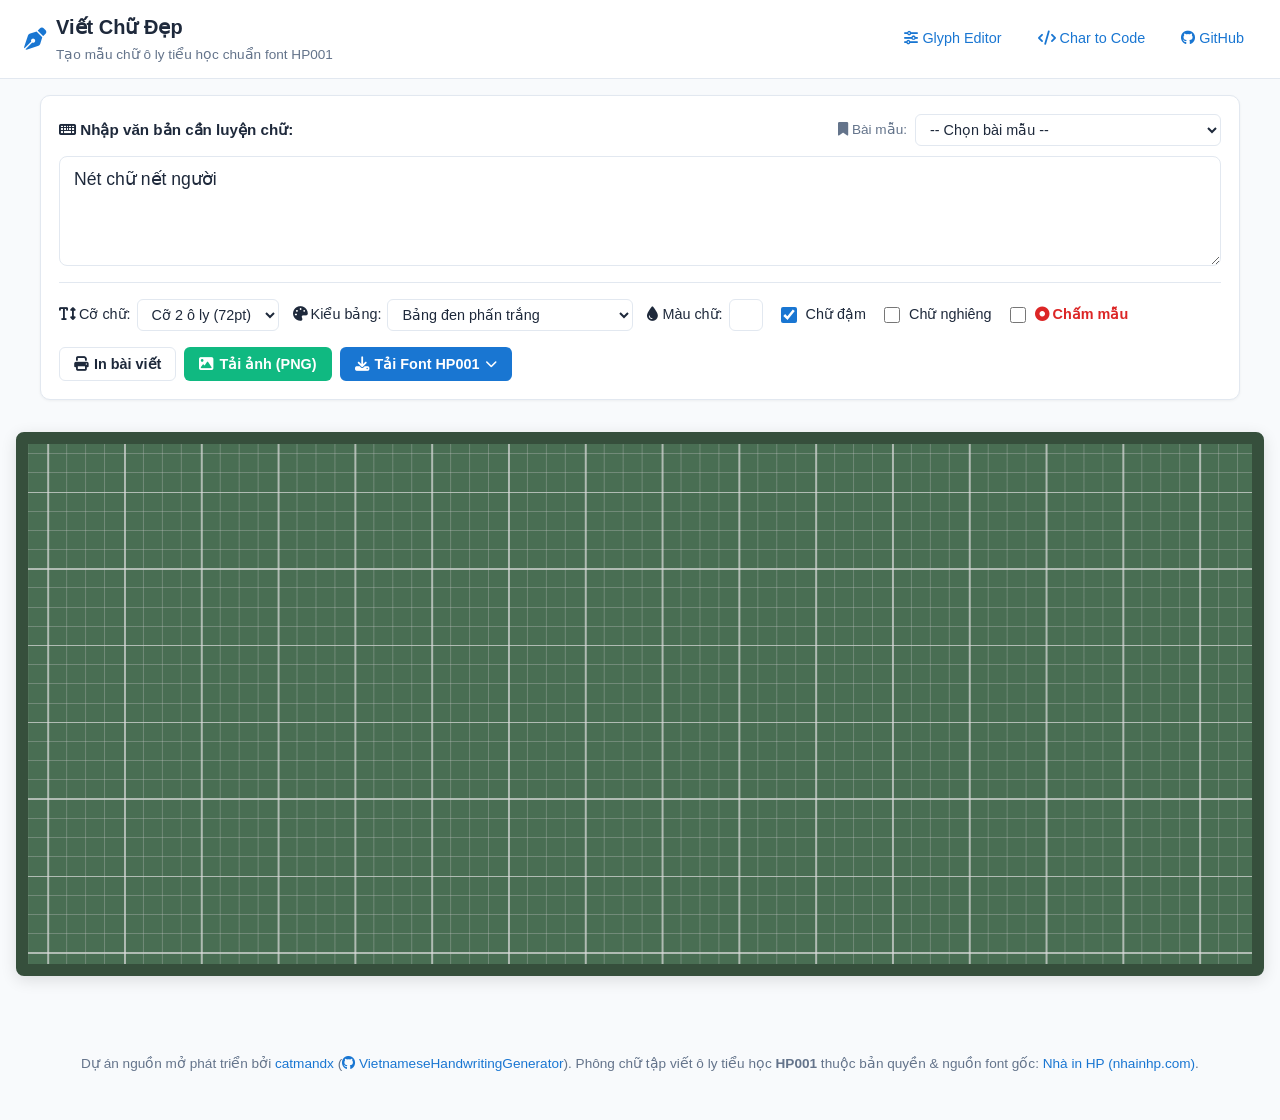
==== commit e85a44f4: "feat: complete low-hanging fruit todo items (credits, json import/export, multi-dot badge)" ====
--- a/index.html
+++ b/index.html
@@ -17,17 +17,17 @@
     <link rel="preload" href="/static/font/HP001B30.ttf" as="font" type="font/ttf" crossorigin />
     <link rel="preload" href="/static/img/blackboard.png" as="image" />
 
-    <link rel="stylesheet" href="/static/css/main.css?v=20261015_4" />
-    <link rel="stylesheet" href="/static/css/board.css?v=20261015_4" />
+    <link rel="stylesheet" href="/static/css/main.css?v=20261016_4" />
+    <link rel="stylesheet" href="/static/css/board.css?v=20261016_4" />
     <link rel="stylesheet" href="https://cdnjs.cloudflare.com/ajax/libs/font-awesome/6.1.2/css/all.min.css" />
 
     <script src="/static/js/jquery-3.6.0.min.js"></script>
-    <script src="/static/js/config.js?v=20261015_4"></script>
-    <script src="/static/js/utils.js?v=20261015_4"></script>
-    <script src="/static/js/model.js?v=20261015_4"></script>
-    <script src="/static/js/view.js?v=20261015_4"></script>
-    <script src="/static/js/controller.js?v=20261015_4"></script>
-    <script src="/static/js/index.js?v=20261015_4"></script>
+    <script src="/static/js/config.js?v=20261016_4"></script>
+    <script src="/static/js/utils.js?v=20261016_4"></script>
+    <script src="/static/js/model.js?v=20261016_4"></script>
+    <script src="/static/js/view.js?v=20261016_4"></script>
+    <script src="/static/js/controller.js?v=20261016_4"></script>
+    <script src="/static/js/index.js?v=20261016_4"></script>
   </head>
   <body>
     <header class="app-header no-print">
@@ -41,6 +41,7 @@
       <nav class="nav-links">
         <a href="/editor/" title="Công cụ chỉnh sửa các quy tắc nối chữ"><i class="fa-solid fa-sliders"></i> Glyph Editor</a>
         <a href="/getcode.html" title="Tra cứu mã ký tự Unicode"><i class="fa-solid fa-code"></i> Char to Code</a>
+        <a href="https://github.com/catmandx-llm-playground/VietnameseHandwritingGenerator" target="_blank" rel="noopener noreferrer" title="Mã nguồn dự án trên GitHub"><i class="fa-brands fa-github"></i> GitHub</a>
       </nav>
     </header>
 
@@ -208,7 +209,8 @@
 
     <footer class="app-footer no-print">
       <p>
-        Phông chữ tập viết ô ly tiểu học <strong>HP001</strong>. Tác giả & nguồn font gốc: <a href="http://nhainhp.com/?page=taive" target="_blank" rel="noopener noreferrer">Nhà in HP (nhainhp.com)</a>.
+        Dự án nguồn mở phát triển bởi <strong><a href="https://github.com/catmandx" target="_blank" rel="noopener noreferrer">catmandx</a></strong> (<a href="https://github.com/catmandx-llm-playground/VietnameseHandwritingGenerator" target="_blank" rel="noopener noreferrer"><i class="fa-brands fa-github"></i> VietnameseHandwritingGenerator</a>).
+        Phông chữ tập viết ô ly tiểu học <strong>HP001</strong> thuộc bản quyền & nguồn font gốc: <a href="http://nhainhp.com/?page=taive" target="_blank" rel="noopener noreferrer">Nhà in HP (nhainhp.com)</a>.
       </p>
     </footer>
   </body>
--- a/static/css/board.css
+++ b/static/css/board.css
@@ -218,7 +218,7 @@
     /* Large font (72pt): 2 blocks per line (153.6px line height), baseline on major line 1 */
     font-size: 72pt;
     line-height: calc(var(--grid-unit) * 8);
-    padding-top: calc(var(--grid-unit) * 0.2 + 9.75px);
+    padding-top: calc(var(--grid-unit) * 0.2 + 8.75px);
 }
 
 .board.white_11x14 #result > p.line,
@@ -244,7 +244,7 @@
     grid-auto-rows: calc(var(--grid-unit) * 4);
     font-size: 37pt;
     line-height: calc(var(--grid-unit) * 4);
-    padding-top: calc(var(--grid-unit) * 3.34 + 0.6px);
+    padding-top: calc(var(--grid-unit) * 3.34 - 0.4px);
 }
 
 .board.white_11x14 #result.small > p.line,
@@ -355,7 +355,7 @@
     width: max-content;
     min-width: 100%;
     padding-left: var(--grid-unit);
-    padding-top: calc(var(--grid-unit) * 0.7 - 0.25px);
+    padding-top: calc(var(--grid-unit) * 0.7 - 1.25px);
     padding-bottom: calc(var(--grid-unit) * 4);
     font-size: 72pt;
     font-family: HP001, serif;
@@ -381,7 +381,7 @@
 #result.small,
 .result-text.small {
     grid-auto-rows: calc(var(--grid-unit) * 4);
-    padding-top: calc(var(--grid-unit) * 3.32 + 0.6px);
+    padding-top: calc(var(--grid-unit) * 3.32 - 0.4px);
     font-size: 37pt;
     line-height: calc(var(--grid-unit) * 4);
 }
@@ -758,6 +758,7 @@
 /* 2. Dotted font outline (HP001TD) */
 .guide-outline-word.guide-outline-dotted {
     font-family: 'HP001TD', serif !important;
+    font-weight: normal !important;
     color: inherit;
     -webkit-text-fill-color: currentColor;
     -webkit-text-stroke: 0;
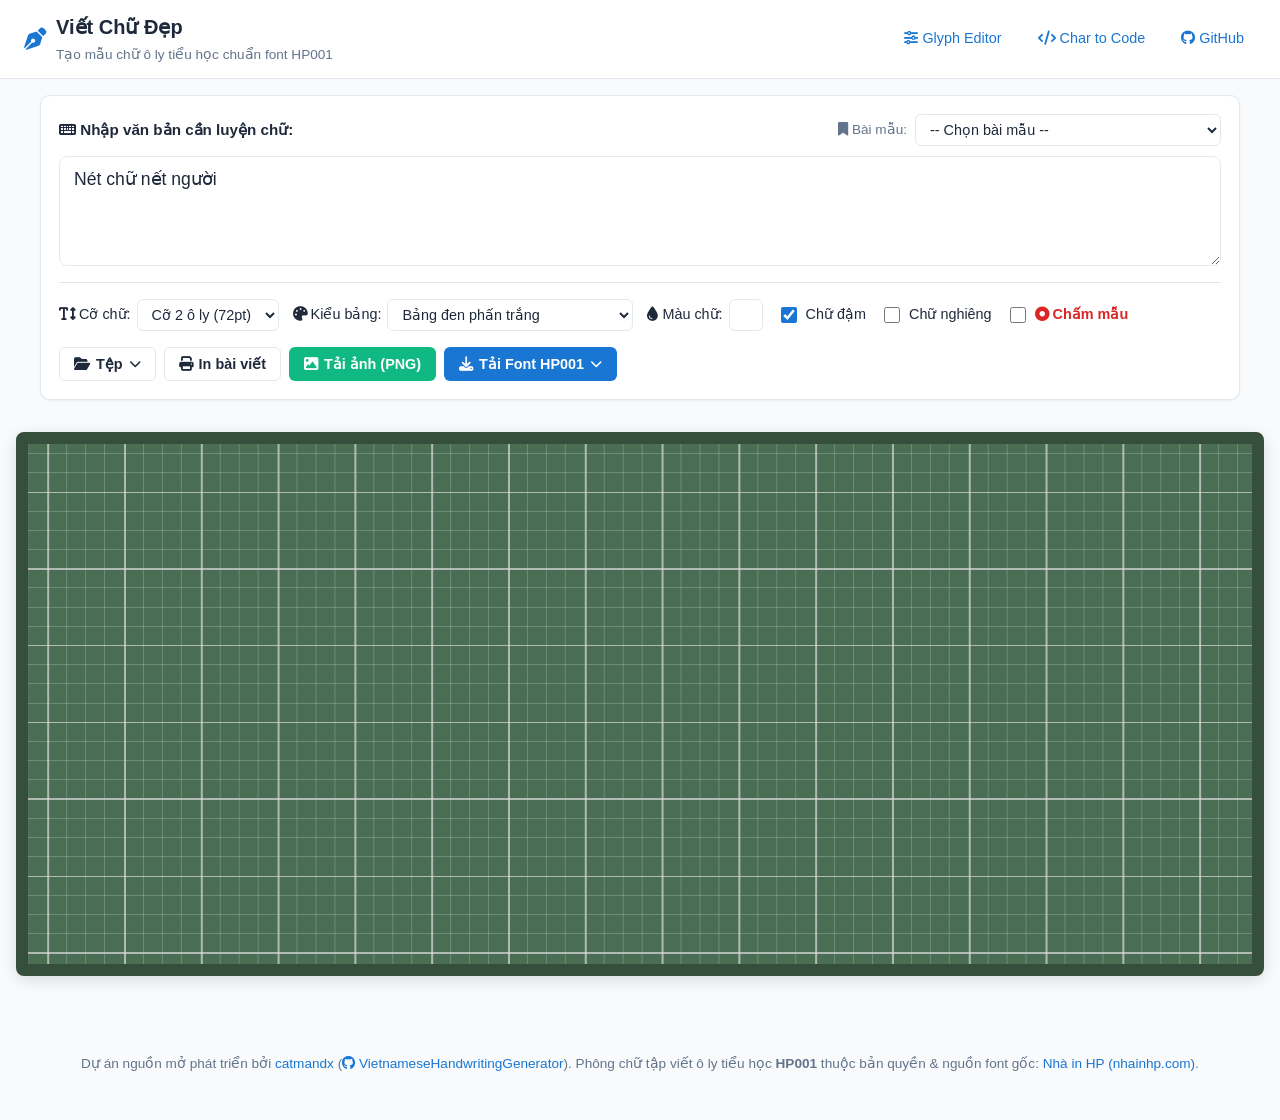
==== commit 3f48526a: "feat: implement workspace state persistence (localStorage auto-save & project json export/import)" ====
--- a/index.html
+++ b/index.html
@@ -46,6 +46,21 @@
     </header>
 
     <main class="app-main">
+      <div id="draft-banner" class="draft-banner no-print" style="display: none;">
+        <div class="draft-banner-content">
+          <i class="fa-solid fa-clock-rotate-left"></i>
+          <span id="draft-banner-text">Phát hiện bản nháp chưa lưu.</span>
+        </div>
+        <div class="draft-banner-actions">
+          <button type="button" class="btn btn-sm btn-primary" id="btn-banner-restore" onclick="view.restoreSavedDraft()">
+            <i class="fa-solid fa-rotate-left"></i> Khôi phục
+          </button>
+          <button type="button" class="btn-subtle" id="btn-banner-dismiss" onclick="view.dismissDraftNotification()">
+            Bỏ qua
+          </button>
+        </div>
+      </div>
+
       <div class="panel-container no-print">
         <div class="panel">
           <div class="input-section">
@@ -168,6 +183,29 @@
             </div>
 
             <div class="action-group">
+              <!-- Project / File Management Dropdown -->
+              <div class="dropdown dropdown-left">
+                <button type="button" class="btn btn-outline" id="btn-project-dropdown" title="Quản lý tệp dự án và khôi phục bản nháp">
+                  <i class="fa-solid fa-folder-open"></i> Tệp <i class="fa-solid fa-chevron-down" style="font-size: 0.75rem;"></i>
+                </button>
+                <div class="dropdown-content">
+                  <button type="button" class="dropdown-item" id="btn-save-project" onclick="view.exportProjectFile()">
+                    <i class="fa-solid fa-file-arrow-down"></i> Lưu dự án (.json)
+                  </button>
+                  <button type="button" class="dropdown-item" id="btn-open-project" onclick="$('#project-file-input').trigger('click')">
+                    <i class="fa-solid fa-file-arrow-up"></i> Mở dự án (.json)
+                  </button>
+                  <button type="button" class="dropdown-item" id="btn-menu-restore-draft" onclick="view.restoreSavedDraft()" style="display: none;">
+                    <i class="fa-solid fa-clock-rotate-left"></i> Khôi phục bản nháp
+                  </button>
+                  <hr class="dropdown-divider" style="margin: 4px 0; border: none; border-top: 1px solid #e2e8f0;">
+                  <button type="button" class="dropdown-item text-danger" id="btn-reset-workspace" onclick="view.resetToDefault()">
+                    <i class="fa-solid fa-rotate-left"></i> Đặt lại mặc định
+                  </button>
+                </div>
+              </div>
+              <input type="file" id="project-file-input" accept=".json,application/json" style="display: none;" />
+
               <button type="button" class="btn btn-outline" onclick="window.print()" title="In ra giấy A4 hoặc lưu PDF">
                 <i class="fa-solid fa-print"></i> In bài viết
               </button>
--- a/static/css/main.css
+++ b/static/css/main.css
@@ -383,6 +383,11 @@
     border-radius: 6px;
     z-index: 100;
     overflow: hidden;
+}
+
+.dropdown.dropdown-left .dropdown-content {
+    left: 0;
+    right: auto;
 }
 
 .dropdown:hover .dropdown-content {
@@ -794,3 +799,94 @@
     line-height: 1.3;
     margin-top: 2px;
 }
+
+/* Draft notification banner */
+.draft-banner {
+    max-width: 1240px;
+    margin: 12px auto 0 auto;
+    padding: 10px 18px;
+    background: #eff6ff;
+    border: 1px solid #bfdbfe;
+    border-radius: 8px;
+    box-shadow: 0 2px 8px rgba(37, 99, 235, 0.08);
+    display: flex;
+    justify-content: space-between;
+    align-items: center;
+    gap: 14px;
+    animation: slideDownFade 0.25s ease-out;
+}
+
+@keyframes slideDownFade {
+    from {
+        opacity: 0;
+        transform: translateY(-8px);
+    }
+    to {
+        opacity: 1;
+        transform: translateY(0);
+    }
+}
+
+.draft-banner-content {
+    display: flex;
+    align-items: center;
+    gap: 10px;
+    color: #1e3a8a;
+    font-size: 0.9rem;
+    font-weight: 500;
+}
+
+.draft-banner-actions {
+    display: flex;
+    align-items: center;
+    gap: 8px;
+    flex-shrink: 0;
+}
+
+.btn-subtle {
+    background: transparent;
+    border: 1px solid transparent;
+    color: #64748b;
+    padding: 4px 10px;
+    border-radius: 4px;
+    font-size: 0.85rem;
+    cursor: pointer;
+    transition: all 0.15s ease;
+}
+
+.btn-subtle:hover {
+    background: #e2e8f0;
+    color: #334155;
+}
+
+.text-danger {
+    color: #dc2626 !important;
+}
+
+.text-danger:hover {
+    background-color: #fee2e2 !important;
+    color: #b91c1c !important;
+}
+
+/* Drag-and-drop active project dropzone */
+body.project-drag-active::after {
+    content: "Thả tệp dự án (.json) vào đây để mở bài tập";
+    position: fixed;
+    top: 50%;
+    left: 50%;
+    transform: translate(-50%, -50%);
+    background: rgba(37, 99, 235, 0.92);
+    color: #ffffff;
+    padding: 18px 36px;
+    border-radius: 12px;
+    font-size: 1.25rem;
+    font-weight: 600;
+    pointer-events: none;
+    z-index: 10000;
+    box-shadow: 0 10px 30px rgba(0, 0, 0, 0.25);
+}
+
+body.project-drag-active .panel {
+    outline: 3px dashed #2563eb !important;
+    outline-offset: -4px;
+}
